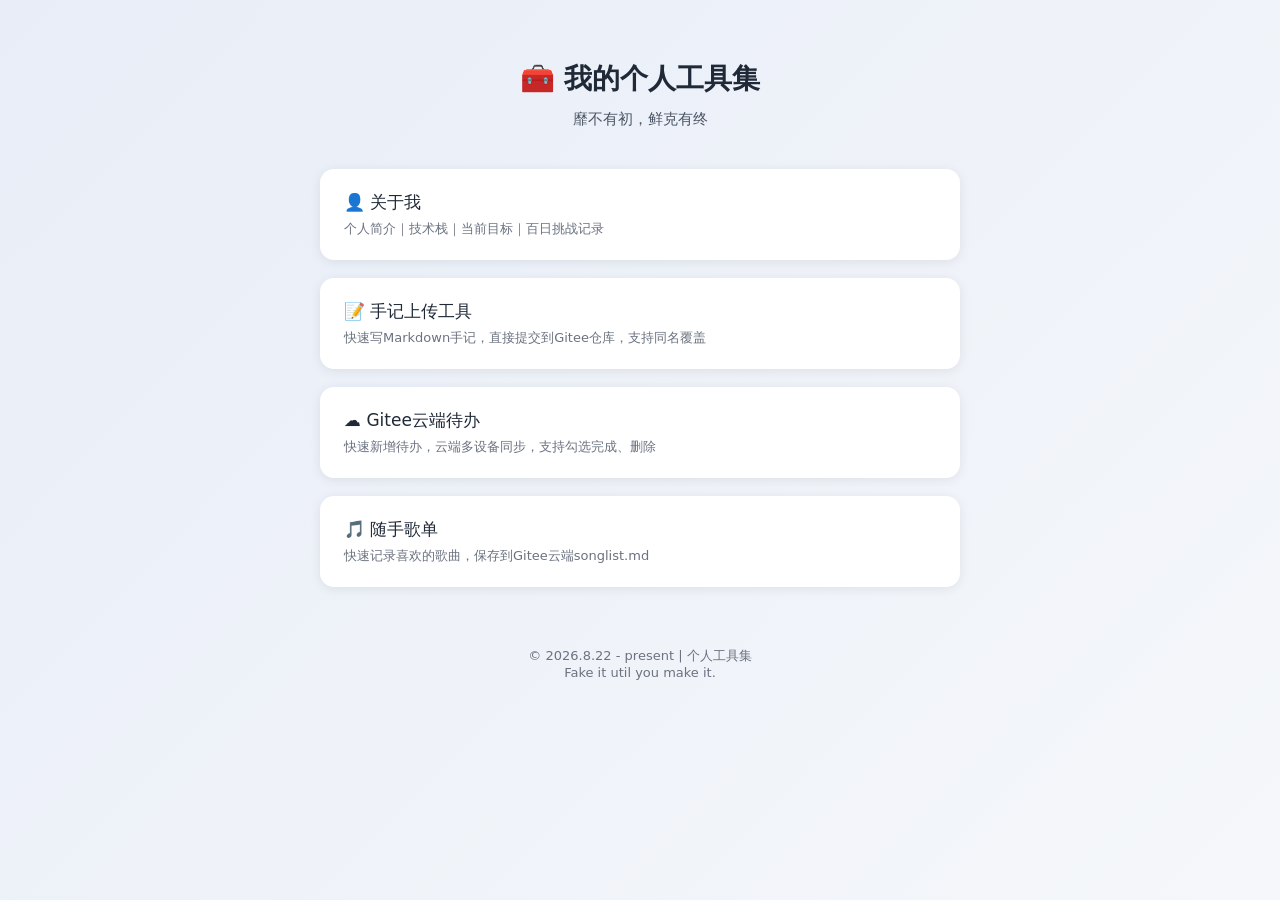
==== index.html @ af20efea "更新index" ====
<!DOCTYPE html>
<html lang="zh-CN">
<head>
    <meta charset="UTF-8">
    <meta name="viewport" content="width=device-width, initial-scale=1.0">
    <title>我的个人工具集</title>
    <style>
        * {
            margin: 0;
            padding: 0;
            box-sizing: border-box;
            font-family: system-ui, -apple-system, BlinkMacSystemFont, "Segoe UI", sans-serif;
        }

        body {
            background: linear-gradient(135deg, #e8edf7 0%, #f5f7fa 100%);
            min-height: 100vh;
            padding: 60px 20px;
        }

        .container {
            max-width: 640px;
            margin: 0 auto;
        }

        h1 {
            text-align: center;
            color: #1f2937;
            margin-bottom:12px;
            font-size: 28px;
            font-weight: 600;
        }
        .motto{
            text-align:center;
            color:#4b5563;
            font-size:15px;
            margin-bottom:40px;
        }

        .tool-card {
            background: #ffffff;
            border-radius: 14px;
            margin-bottom: 18px;
            box-shadow: 0 2px 12px rgba(0, 0, 0, 0.08);
            transition: all 0.25s ease;
        }

        .tool-card:hover {
            transform: translateY(-3px);
            box-shadow: 0 6px 20px rgba(37, 99, 235, 0.15);
        }

        .tool-card a {
            display: block;
            padding: 22px 24px;
            text-decoration: none;
            color: #1f2937;
            font-size: 17px;
        }

        .tool-card .desc {
            font-size: 13px;
            color: #6b7280;
            margin-top: 6px;
        }
        .footer{
            margin-top:60px;
            text-align:center;
            font-size:13px;
            color:#6b7280;
        }

        /* 新增工具直接复制下面这一块 */
        /*
        <div class="tool-card">
            <a href="./xxx.html">
                🚀 工具名称
                <div class="desc">工具简单描述</div>
            </a>
        </div>
        */
    </style>
</head>
<body>
<div class="container">
    <h1>🧰 我的个人工具集</h1>
    <div class="motto">靡不有初，鲜克有终</div>

    <div class="tool-card">
        <a href="./about.html">
            👤 关于我
            <div class="desc">个人简介｜技术栈｜当前目标｜百日挑战记录</div>
        </a>
    </div>

    <div class="tool-card">
        <a href="./noteUpload.html">
            📝 手记上传工具
            <div class="desc">快速写Markdown手记，直接提交到Gitee仓库，支持同名覆盖</div>
        </a>
    </div>

    <div class="tool-card">
        <a href="./todoGitee.html">
            ☁️ Gitee云端待办
            <div class="desc">快速新增待办，云端多设备同步，支持勾选完成、删除</div>
        </a>
    </div>

    <div class="tool-card">
        <a href="./songList.html">
            🎵 随手歌单
            <div class="desc">快速记录喜欢的歌曲，保存到Gitee云端songlist.md</div>
        </a>
    </div>

    <!-- 后续新增工具就复制 tool‑card 模块 -->
    <!--
    <div class="tool-card">
        <a href="./demo.html">
            🔧 待新增小助手
            <div class="desc">这里写工具简介</div>
        </a>
    </div>
    -->

    <div class="footer">
        <p>© 2026.8.22 - present | 个人工具集 <br/>
            Fake it util you make it. </p>
    </div>
</div>
</body>
</html>
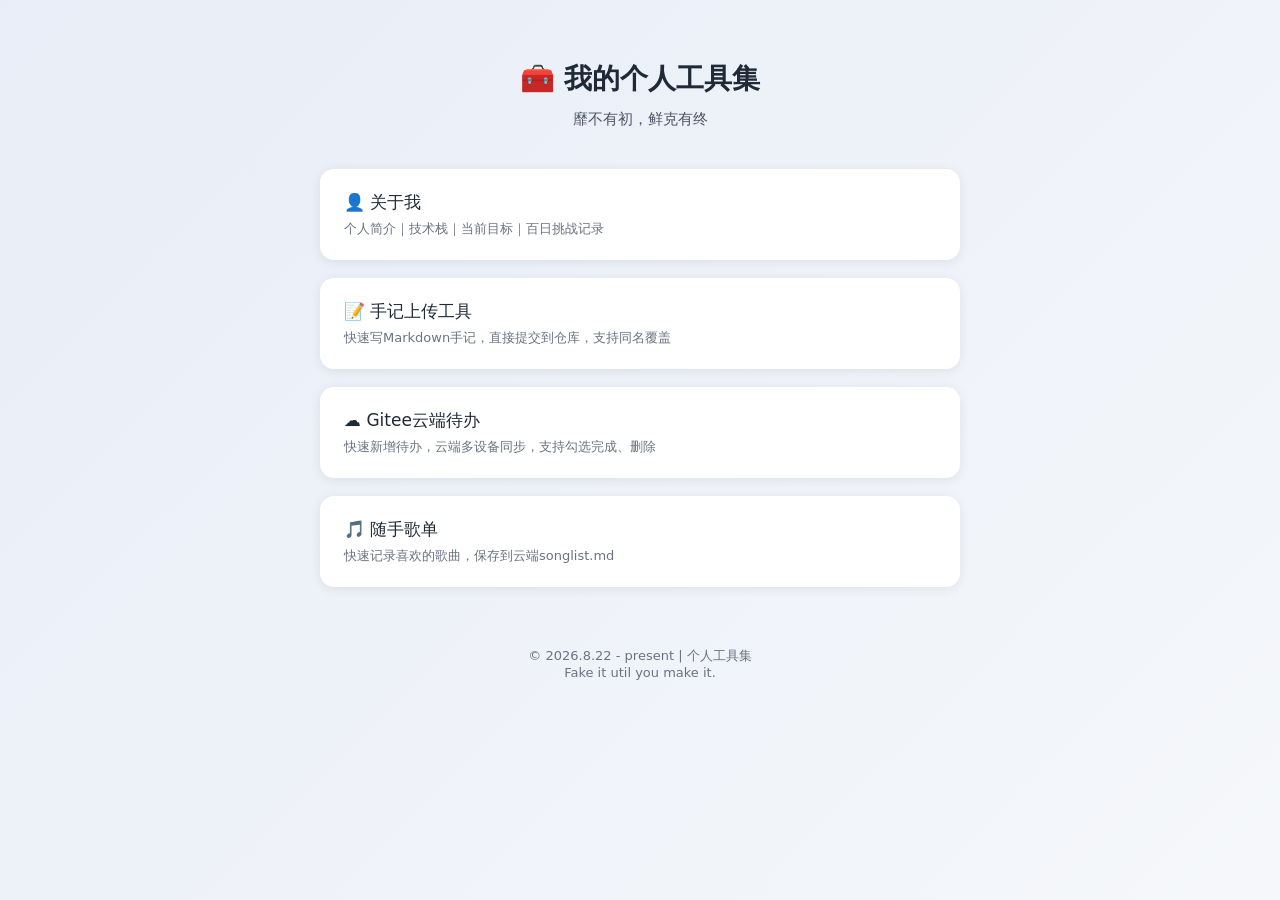
==== commit 7761d4d0: "更新about" ====
--- a/index.html
+++ b/index.html
@@ -96,7 +96,7 @@
     <div class="tool-card">
         <a href="./noteUpload.html">
             📝 手记上传工具
-            <div class="desc">快速写Markdown手记，直接提交到Gitee仓库，支持同名覆盖</div>
+            <div class="desc">快速写Markdown手记，直接提交到仓库，支持同名覆盖</div>
         </a>
     </div>
 
@@ -110,7 +110,7 @@
     <div class="tool-card">
         <a href="./songList.html">
             🎵 随手歌单
-            <div class="desc">快速记录喜欢的歌曲，保存到Gitee云端songlist.md</div>
+            <div class="desc">快速记录喜欢的歌曲，保存到云端songlist.md</div>
         </a>
     </div>
 
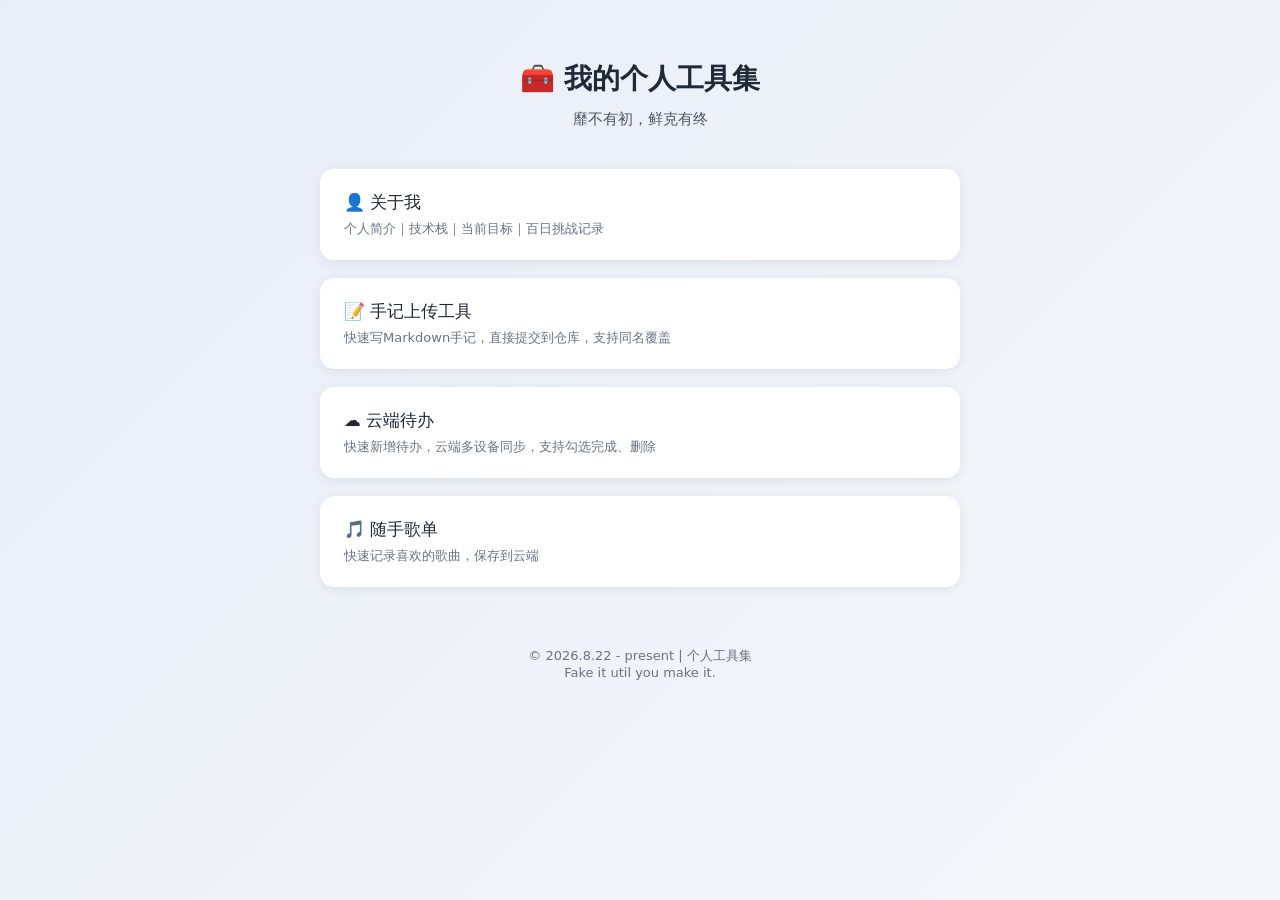
==== commit 68a39b30: "更新about" ====
--- a/index.html
+++ b/index.html
@@ -102,7 +102,7 @@
 
     <div class="tool-card">
         <a href="./todoGitee.html">
-            ☁️ Gitee云端待办
+            ☁️ 云端待办
             <div class="desc">快速新增待办，云端多设备同步，支持勾选完成、删除</div>
         </a>
     </div>
@@ -110,7 +110,7 @@
     <div class="tool-card">
         <a href="./songList.html">
             🎵 随手歌单
-            <div class="desc">快速记录喜欢的歌曲，保存到云端songlist.md</div>
+            <div class="desc">快速记录喜欢的歌曲，保存到云端</div>
         </a>
     </div>
 
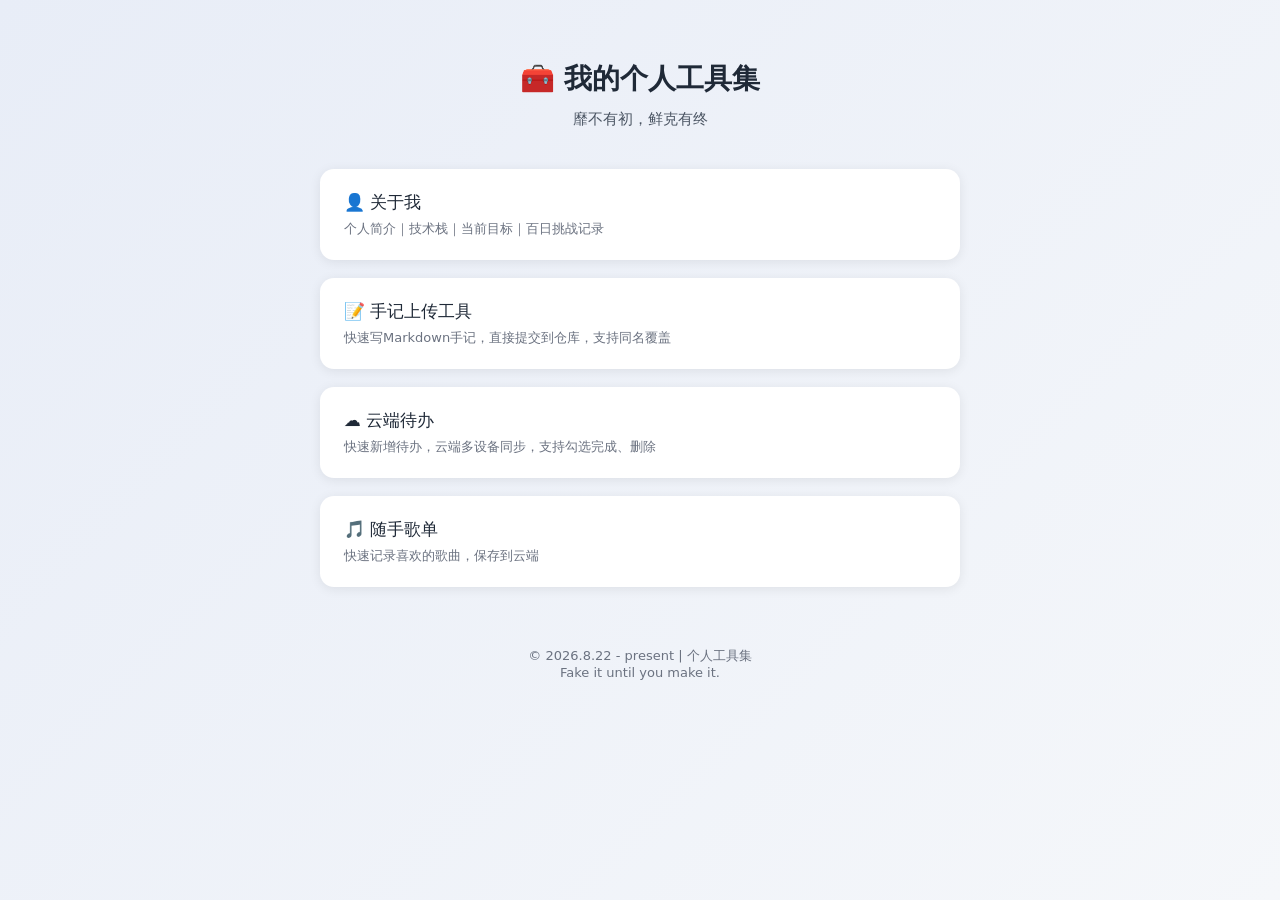
==== commit 74519318: "更新about" ====
--- a/index.html
+++ b/index.html
@@ -126,7 +126,7 @@
 
     <div class="footer">
         <p>© 2026.8.22 - present | 个人工具集 <br/>
-            Fake it util you make it. </p>
+            Fake it until you make it. </p>
     </div>
 </div>
 </body>
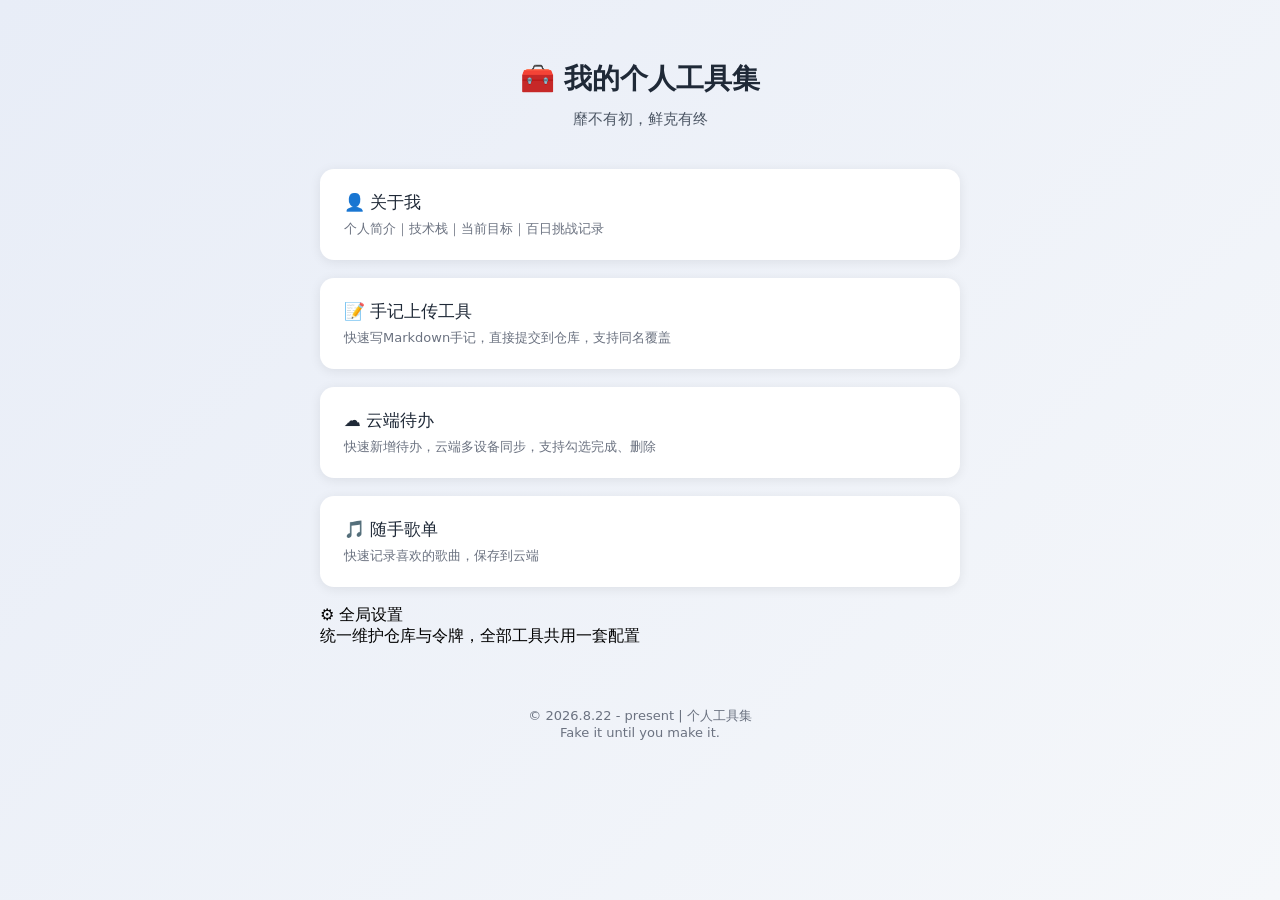
==== commit f22e74c1: "页面优化" ====
--- a/index.html
+++ b/index.html
@@ -101,7 +101,7 @@
     </div>
 
     <div class="tool-card">
-        <a href="./todoGitee.html">
+        <a href="todoList.html">
             ☁️ 云端待办
             <div class="desc">快速新增待办，云端多设备同步，支持勾选完成、删除</div>
         </a>
@@ -113,6 +113,12 @@
             <div class="desc">快速记录喜欢的歌曲，保存到云端</div>
         </a>
     </div>
+
+    <div class="card" onclick="location.href='settings.html'">
+        <div class="card-title">⚙️ 全局设置</div>
+        <div class="card-desc">统一维护仓库与令牌，全部工具共用一套配置</div>
+    </div>
+
 
     <!-- 后续新增工具就复制 tool‑card 模块 -->
     <!--
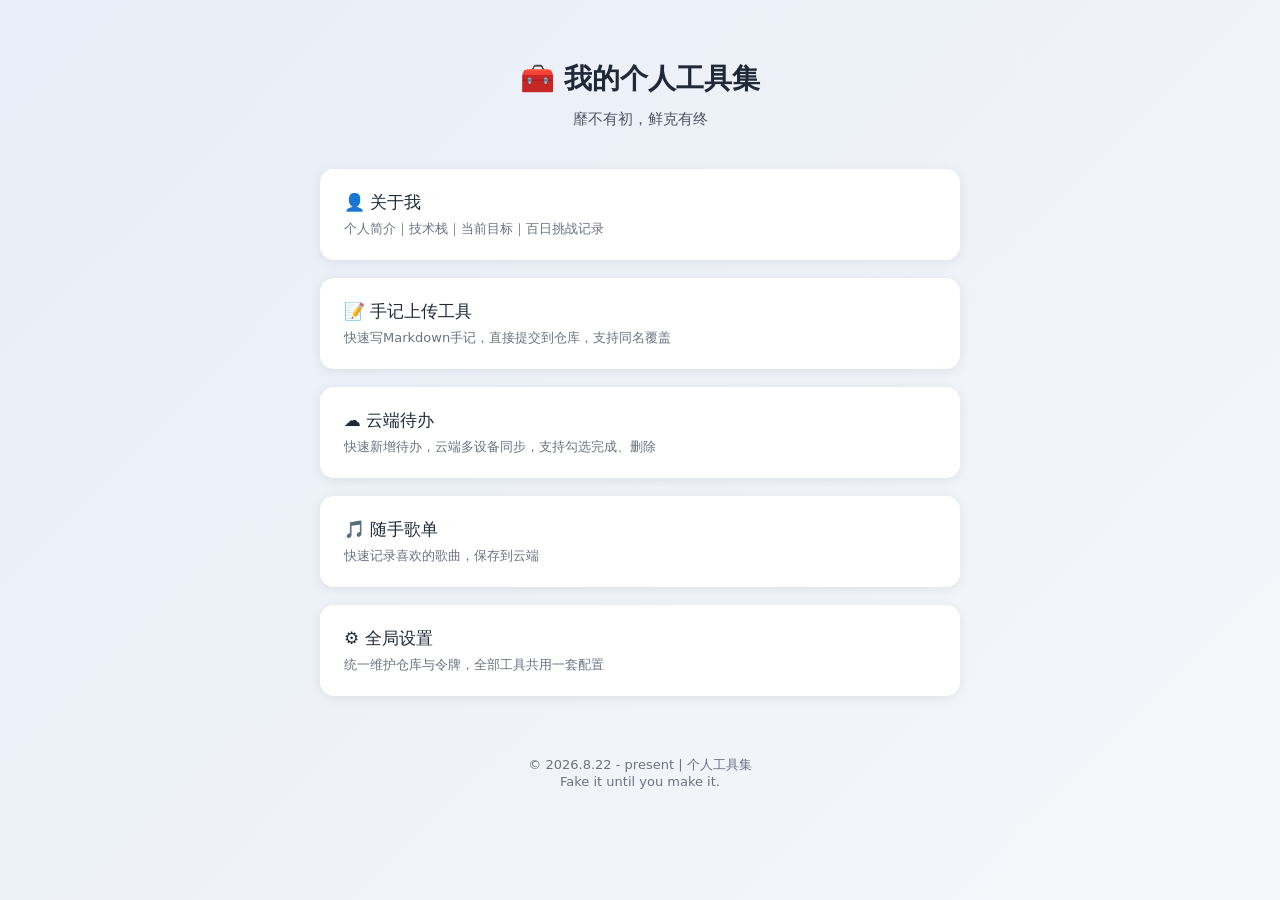
==== commit b3cff3f6: "页面优化" ====
--- a/index.html
+++ b/index.html
@@ -114,11 +114,12 @@
         </a>
     </div>
 
-    <div class="card" onclick="location.href='settings.html'">
-        <div class="card-title">⚙️ 全局设置</div>
-        <div class="card-desc">统一维护仓库与令牌，全部工具共用一套配置</div>
+    <div class="tool-card">
+        <a href="./settings.html">
+            ⚙️ 全局设置
+            <div class="desc">统一维护仓库与令牌，全部工具共用一套配置</div>
+        </a>
     </div>
-
 
     <!-- 后续新增工具就复制 tool‑card 模块 -->
     <!--
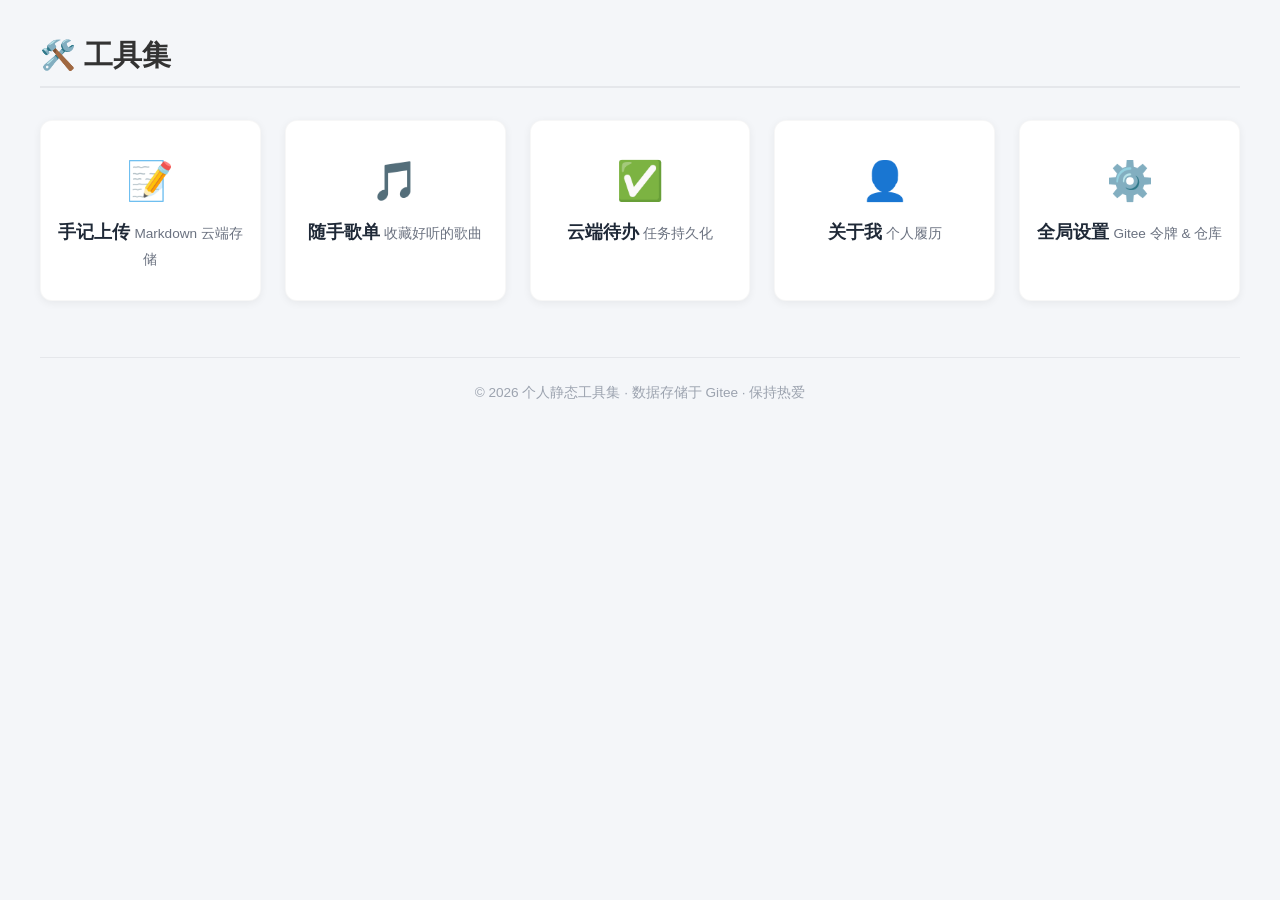
==== commit e6f1e9b2: "页面优化" ====
--- a/index.html
+++ b/index.html
@@ -3,138 +3,47 @@
 <head>
     <meta charset="UTF-8">
     <meta name="viewport" content="width=device-width, initial-scale=1.0">
-    <title>我的个人工具集</title>
-    <style>
-        * {
-            margin: 0;
-            padding: 0;
-            box-sizing: border-box;
-            font-family: system-ui, -apple-system, BlinkMacSystemFont, "Segoe UI", sans-serif;
-        }
-
-        body {
-            background: linear-gradient(135deg, #e8edf7 0%, #f5f7fa 100%);
-            min-height: 100vh;
-            padding: 60px 20px;
-        }
-
-        .container {
-            max-width: 640px;
-            margin: 0 auto;
-        }
-
-        h1 {
-            text-align: center;
-            color: #1f2937;
-            margin-bottom:12px;
-            font-size: 28px;
-            font-weight: 600;
-        }
-        .motto{
-            text-align:center;
-            color:#4b5563;
-            font-size:15px;
-            margin-bottom:40px;
-        }
-
-        .tool-card {
-            background: #ffffff;
-            border-radius: 14px;
-            margin-bottom: 18px;
-            box-shadow: 0 2px 12px rgba(0, 0, 0, 0.08);
-            transition: all 0.25s ease;
-        }
-
-        .tool-card:hover {
-            transform: translateY(-3px);
-            box-shadow: 0 6px 20px rgba(37, 99, 235, 0.15);
-        }
-
-        .tool-card a {
-            display: block;
-            padding: 22px 24px;
-            text-decoration: none;
-            color: #1f2937;
-            font-size: 17px;
-        }
-
-        .tool-card .desc {
-            font-size: 13px;
-            color: #6b7280;
-            margin-top: 6px;
-        }
-        .footer{
-            margin-top:60px;
-            text-align:center;
-            font-size:13px;
-            color:#6b7280;
-        }
-
-        /* 新增工具直接复制下面这一块 */
-        /*
-        <div class="tool-card">
-            <a href="./xxx.html">
-                🚀 工具名称
-                <div class="desc">工具简单描述</div>
-            </a>
-        </div>
-        */
-    </style>
+    <title>个人静态工具集</title>
+    <link rel="stylesheet" href="css/style.css">
 </head>
 <body>
 <div class="container">
-    <h1>🧰 我的个人工具集</h1>
-    <div class="motto">靡不有初，鲜克有终</div>
+    <div class="page-header">
+        <h1>🛠️ 工具集</h1>
+    </div>
 
-    <div class="tool-card">
-        <a href="./about.html">
-            👤 关于我
-            <div class="desc">个人简介｜技术栈｜当前目标｜百日挑战记录</div>
+    <div class="tool-grid">
+        <a href="noteUpload.html" class="tool-card">
+            <span class="icon">📝</span>
+            <span class="title">手记上传</span>
+            <span class="desc">Markdown 云端存储</span>
+        </a>
+        <a href="songList.html" class="tool-card">
+            <span class="icon">🎵</span>
+            <span class="title">随手歌单</span>
+            <span class="desc">收藏好听的歌曲</span>
+        </a>
+        <a href="todoList.html" class="tool-card">
+            <span class="icon">✅</span>
+            <span class="title">云端待办</span>
+            <span class="desc">任务持久化</span>
+        </a>
+        <a href="about.html" class="tool-card">
+            <span class="icon">👤</span>
+            <span class="title">关于我</span>
+            <span class="desc">个人履历</span>
+        </a>
+        <!-- 全局设置卡片，样式完全一致 -->
+        <a href="settings.html" class="tool-card">
+            <span class="icon">⚙️</span>
+            <span class="title">全局设置</span>
+            <span class="desc">Gitee 令牌 & 仓库</span>
         </a>
     </div>
 
-    <div class="tool-card">
-        <a href="./noteUpload.html">
-            📝 手记上传工具
-            <div class="desc">快速写Markdown手记，直接提交到仓库，支持同名覆盖</div>
-        </a>
-    </div>
-
-    <div class="tool-card">
-        <a href="todoList.html">
-            ☁️ 云端待办
-            <div class="desc">快速新增待办，云端多设备同步，支持勾选完成、删除</div>
-        </a>
-    </div>
-
-    <div class="tool-card">
-        <a href="./songList.html">
-            🎵 随手歌单
-            <div class="desc">快速记录喜欢的歌曲，保存到云端</div>
-        </a>
-    </div>
-
-    <div class="tool-card">
-        <a href="./settings.html">
-            ⚙️ 全局设置
-            <div class="desc">统一维护仓库与令牌，全部工具共用一套配置</div>
-        </a>
-    </div>
-
-    <!-- 后续新增工具就复制 tool‑card 模块 -->
-    <!--
-    <div class="tool-card">
-        <a href="./demo.html">
-            🔧 待新增小助手
-            <div class="desc">这里写工具简介</div>
-        </a>
-    </div>
-    -->
-
     <div class="footer">
-        <p>© 2026.8.22 - present | 个人工具集 <br/>
-            Fake it until you make it. </p>
+        <p>© 2026 个人静态工具集 · 数据存储于 Gitee · 保持热爱</p>
     </div>
 </div>
 </body>
-</html>
+</html>
--- a/css/style.css
+++ b/css/style.css
@@ -0,0 +1,249 @@
+/* css/style.css */
+* {
+    margin: 0;
+    padding: 0;
+    box-sizing: border-box;
+}
+
+body {
+    font-family: -apple-system, BlinkMacSystemFont, "Segoe UI", Roboto, "Helvetica Neue", Arial, sans-serif;
+    background: #f4f6f9;
+    color: #333;
+    line-height: 1.6;
+    padding: 2rem 1rem;
+}
+
+.container {
+    max-width: 1200px;
+    margin: 0 auto;
+}
+
+/* ----- 统一导航卡片 (tool-card) ----- */
+.tool-grid {
+    display: grid;
+    grid-template-columns: repeat(auto-fill, minmax(200px, 1fr));
+    gap: 1.5rem;
+    margin: 2rem 0;
+}
+
+.tool-card {
+    display: block;
+    background: #ffffff;
+    padding: 1.8rem 1rem;
+    border-radius: 12px;
+    box-shadow: 0 2px 8px rgba(0, 0, 0, 0.06);
+    text-decoration: none;
+    color: #1f2937;
+    text-align: center;
+    transition: transform 0.2s ease, box-shadow 0.2s ease;
+    border: 1px solid rgba(0,0,0,0.03);
+}
+
+.tool-card:hover {
+    transform: translateY(-5px);
+    box-shadow: 0 12px 28px rgba(0, 0, 0, 0.08);
+}
+
+.tool-card .icon {
+    font-size: 2.4rem;
+    display: block;
+    margin-bottom: 0.4rem;
+}
+
+.tool-card .title {
+    font-size: 1.1rem;
+    font-weight: 600;
+    margin: 0.4rem 0 0.2rem;
+}
+
+.tool-card .desc {
+    font-size: 0.85rem;
+    color: #6b7280;
+}
+
+/* ----- 页面通用标题 & 卡片容器 ----- */
+.page-header {
+    display: flex;
+    justify-content: space-between;
+    align-items: center;
+    flex-wrap: wrap;
+    margin-bottom: 1.5rem;
+    padding-bottom: 0.5rem;
+    border-bottom: 2px solid #e5e7eb;
+}
+
+.page-header h1 {
+    font-size: 1.8rem;
+    font-weight: 700;
+}
+
+.back-link {
+    color: #3b82f6;
+    text-decoration: none;
+    font-weight: 500;
+}
+.back-link:hover { text-decoration: underline; }
+
+.panel {
+    background: #fff;
+    border-radius: 12px;
+    padding: 1.8rem;
+    margin-bottom: 2rem;
+    box-shadow: 0 2px 8px rgba(0,0,0,0.04);
+    border: 1px solid #eef2f6;
+}
+
+/* ----- 表单控件 ----- */
+.form-group {
+    margin-bottom: 1.2rem;
+}
+.form-group label {
+    display: block;
+    font-weight: 600;
+    font-size: 0.9rem;
+    margin-bottom: 0.3rem;
+    color: #374151;
+}
+.form-group input,
+.form-group textarea {
+    width: 100%;
+    padding: 0.7rem 1rem;
+    border: 1px solid #d1d5db;
+    border-radius: 8px;
+    font-size: 0.95rem;
+    transition: 0.2s;
+    font-family: inherit;
+}
+.form-group input:focus,
+.form-group textarea:focus {
+    outline: none;
+    border-color: #3b82f6;
+    box-shadow: 0 0 0 3px rgba(59, 130, 246, 0.2);
+}
+.form-group textarea {
+    min-height: 180px;
+    resize: vertical;
+}
+
+.btn {
+    display: inline-block;
+    background: #3b82f6;
+    color: #fff;
+    padding: 0.6rem 1.8rem;
+    border: none;
+    border-radius: 8px;
+    font-weight: 600;
+    cursor: pointer;
+    font-size: 0.95rem;
+    transition: 0.2s;
+}
+.btn:hover { background: #2563eb; }
+.btn:disabled { opacity: 0.6; cursor: not-allowed; }
+.btn-danger { background: #ef4444; }
+.btn-danger:hover { background: #dc2626; }
+.btn-outline { background: transparent; color: #3b82f6; border: 1px solid #3b82f6; }
+.btn-outline:hover { background: #eff6ff; }
+
+/* ----- 歌单/待办列表项 (修复换行错位) ----- */
+.todo-item, .song-item {
+    display: flex;
+    align-items: flex-start;
+    gap: 0.8rem;
+    padding: 0.6rem 0.8rem;
+    background: #f9fafb;
+    border-radius: 8px;
+    margin-bottom: 0.4rem;
+    border: 1px solid #f3f4f6;
+}
+.todo-item input[type="checkbox"],
+.song-item input[type="checkbox"] {
+    margin-top: 0.2rem;
+    width: 18px;
+    height: 18px;
+    flex-shrink: 0;
+    cursor: pointer;
+}
+.todo-item .text,
+.song-item .text {
+    flex: 1;
+    word-break: break-word;
+    line-height: 1.5;
+}
+.todo-item .del-btn,
+.song-item .del-btn {
+    background: none;
+    border: none;
+    color: #9ca3af;
+    cursor: pointer;
+    font-size: 1.2rem;
+    padding: 0 0.2rem;
+    flex-shrink: 0;
+}
+.todo-item .del-btn:hover { color: #ef4444; }
+.todo-item.done .text { text-decoration: line-through; color: #9ca3af; }
+
+/* ----- 独立配置切换区域 (双模式) ----- */
+.config-toggle-area {
+    background: #f8fafc;
+    padding: 1rem 1.2rem;
+    border-radius: 8px;
+    margin-bottom: 1.5rem;
+    border-left: 4px solid #3b82f6;
+}
+.config-toggle-area label {
+    display: flex;
+    align-items: center;
+    gap: 0.5rem;
+    font-weight: 600;
+    cursor: pointer;
+}
+.independent-config {
+    margin-top: 1rem;
+    padding-top: 1rem;
+    border-top: 1px dashed #d1d5db;
+    display: none; /* 默认隐藏 */
+}
+.independent-config.active {
+    display: block;
+}
+
+/* ----- 关于页折叠 (details/summary) ----- */
+details {
+    background: #fff;
+    border-radius: 8px;
+    margin-bottom: 0.8rem;
+    border: 1px solid #e5e7eb;
+}
+details summary {
+    padding: 0.8rem 1.2rem;
+    font-weight: 600;
+    cursor: pointer;
+    list-style: none;
+    display: flex;
+    justify-content: space-between;
+}
+details summary::-webkit-details-marker { display: none; }
+details summary::after { content: "▸"; color: #9ca3af; }
+details[open] summary::after { content: "▾"; }
+details .content {
+    padding: 0.2rem 1.2rem 1.2rem;
+    border-top: 1px solid #f3f4f6;
+}
+details .content ul { padding-left: 1.5rem; }
+
+/* ----- Footer ----- */
+.footer {
+    text-align: center;
+    margin-top: 3.5rem;
+    padding-top: 1.5rem;
+    border-top: 1px solid #e5e7eb;
+    color: #9ca3af;
+    font-size: 0.85rem;
+}
+
+/* 响应式 */
+@media (max-width: 640px) {
+    body { padding: 1rem; }
+    .tool-grid { grid-template-columns: repeat(2, 1fr); gap: 1rem; }
+    .panel { padding: 1.2rem; }
+}
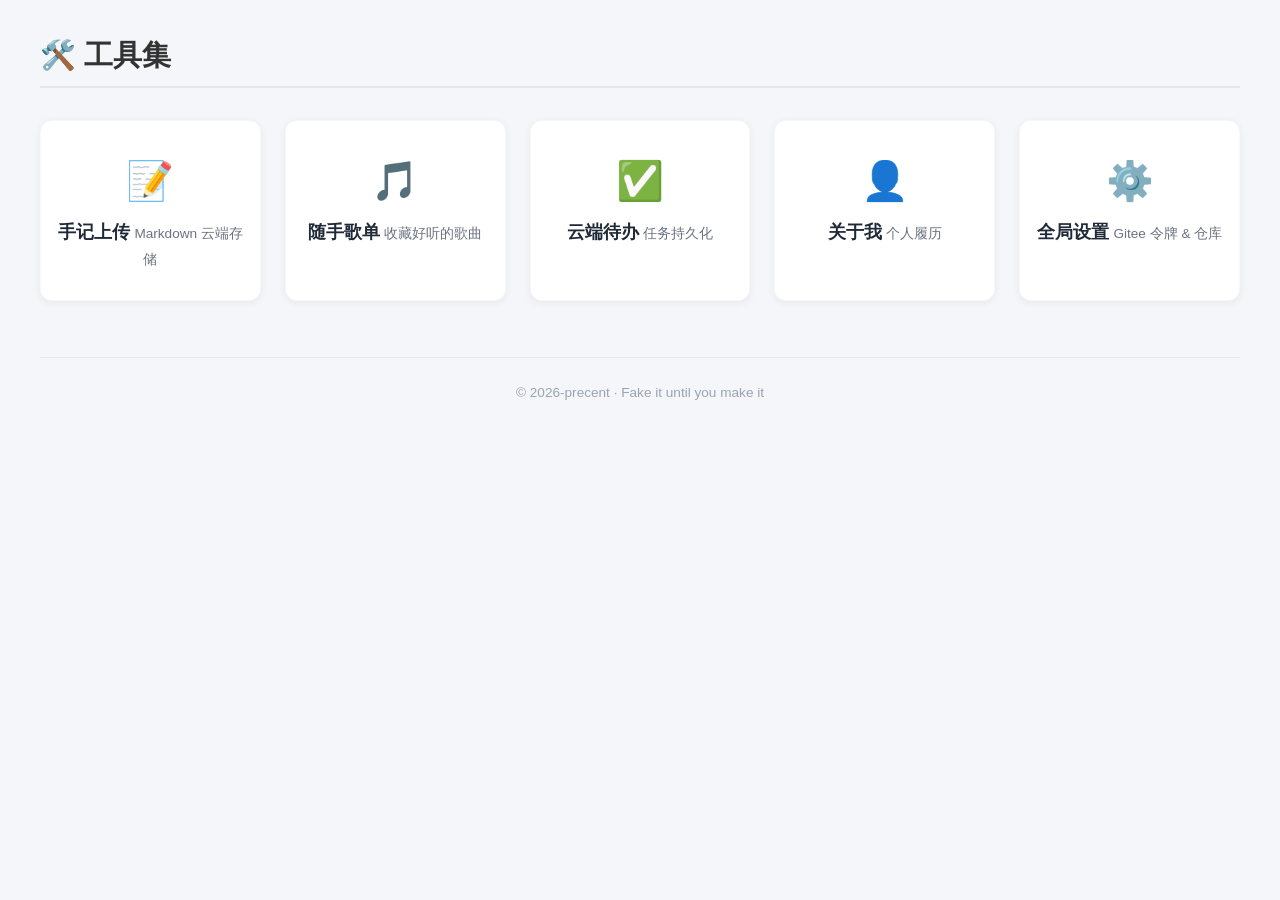
==== commit dbfb7cf8: "页面优化" ====
--- a/index.html
+++ b/index.html
@@ -42,7 +42,7 @@
     </div>
 
     <div class="footer">
-        <p>© 2026 个人静态工具集 · 数据存储于 Gitee · 保持热爱</p>
+        <p>© 2026-precent · Fake it until you make it</p>
     </div>
 </div>
 </body>
